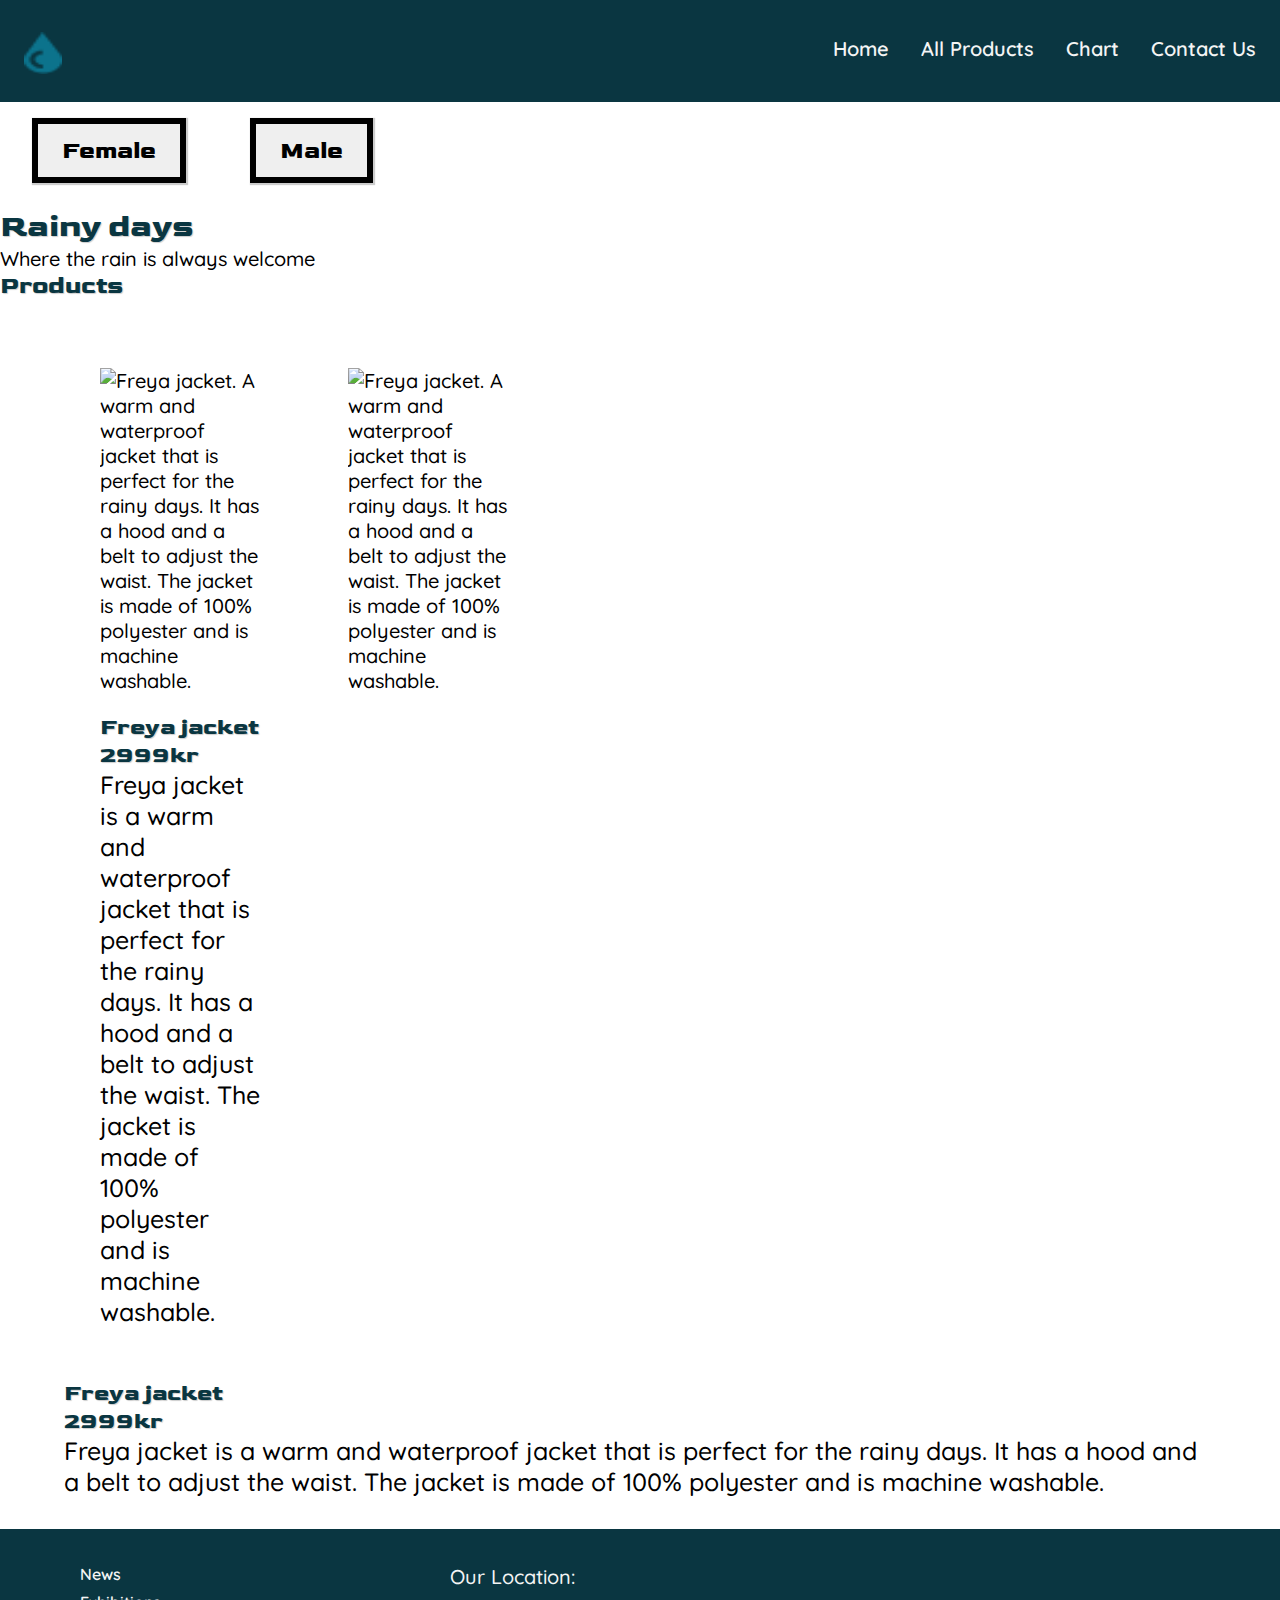
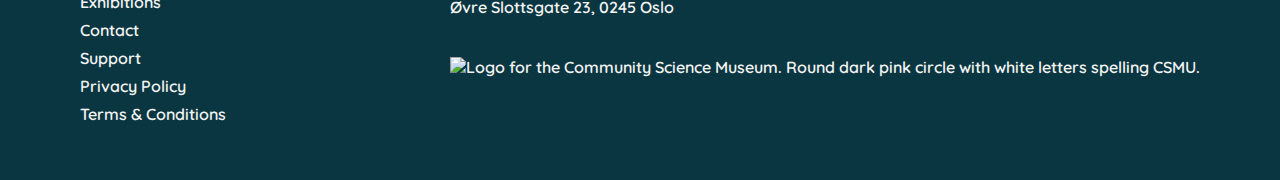
==== index.html @ 96a9ca22 "got the indexpage to work aproxemetly, and startet the chart page." ====
<!DOCTYPE html>
<html lang="en">
<head>
    <meta charset="UTF-8">
    <meta name="viewport" content="width=device-width, initial-scale=1.0">
    <title>Rainy days| Home</title>
    <meta name="description" content="The home page of Square eyes. It showcases their product list, news and store info">
    <meta name="arthur" content="Katarina Randby">
    <link rel="icon" type="image/png" sizes="32x32" href="assets/img/logo-080808-background.png">
    <link rel="stylesheet" href="src/css/index.css">
    <link rel="stylesheet" href="src/css/main.css">
    <link rel="stylesheet" href="src/css/navbar.css">
    <link rel="stylesheet" href="https://fonts.googleapis.com/css2?family=Material+Symbols+Outlined:opsz,wght,FILL,GRAD@24,400,0,0"/>
    <script src="/src/js/script.js"></script>
</head>

    <body>
        <header>

            <nav>
                <div class="nav-logo">
                    <img src="assets/img/Subtract.png" alt="Raindrop logo for rainydays">
                </div>
                <input id="nav-toggle" type="checkbox">
                <label class="nav-button-container" for="nav-toggle"><span class="nav-button"></span></label>
                <ul class="nav-list">
                    <li><a href="index.html">Home</a></li>
                    <li><a href="src/html/exhibitions.html">All Products</a></li>
                    <li><a href="src/html/teaching-labs.html">Chart</a></li>
                    <li><a href="src/html/contact-us.html">Contact Us</a></li>
                </ul>
            </nav>
        </header>
        <main>
            <section>
                <div class="category">
                    <ul class="categorys">
                        <li><button class="button" onclick="click">Female</button></li>
                        <li><button class="button">Male</button></li>
                    </ul>
                </div>
            </section>
            <section>
                <div class="hero">
                    <h1>Rainy days</h1>
                    <p>Where the rain is always welcome</p>
                </div>
            </section>

        <section>
            <h2>Products</h2>
            <div class="products-main-container">
                <div class="products-container">
                    <div class="prodcuts-img-container"> <img src="assets/img/blåjakke.png" alt="Freya jacket. A warm and waterproof jacket that is perfect for the rainy days. It has a hood and a belt to adjust the waist. The jacket is made of 100% polyester and is machine washable.">
                    </div>
                    <div class="product-info">
                    <div><h3 class="name-of-products">Freya jacket</h3></div>
                    <div><h3 class="product-price">2999kr</h3></div>
                    <div><p class="product-description">Freya jacket is a warm and waterproof jacket that is perfect for the rainy days. It has a hood and a belt to adjust the waist. The jacket is made of 100% polyester and is machine washable.</p>
                    </div>
                    </div>
                </div>


                <div class="products-container">
                    <div class="prodcuts-img-container"> <img src="assets/img/blåjakke.png" alt="Freya jacket. A warm and waterproof jacket that is perfect for the rainy days. It has a hood and a belt to adjust the waist. The jacket is made of 100% polyester and is machine washable.">
                    </div>
                </div>
                <div class="product-info">
                    <h3 class="name-of-products">Freya jacket</h3>
                    <h3 class="product-price">2999kr</h3>
                    <p class="product-description">Freya jacket is a warm and waterproof jacket that is perfect for the rainy days. It has a hood and a belt to adjust the waist. The jacket is made of 100% polyester and is machine washable.</p>
                </div>
            </div>
        </section>

        </main>
        <footer>
            <div class="footer-container">
                <div class="left-side-footer">
                    <ul>
                        <li><a href="src/html/exhibitions.html#news-hedding">News</a></li>
                        <li><a href="src/html/exhibitions.html">Exhibitions</a></li>
                        <li><a href="src/html/contact-us.html">Contact</a></li>
                        <li><a href="src/html/contact-us.html">Support</a></li>
                        <li><a href="src/html/privacy-doc.html">Privacy Policy</a></li>
                        <li><a href="src/html/terms-conditions.html">Terms & Conditions</a></li>
                    </ul>
                </div>
                <div class="right-side-footer">
                    <ul>
                        <li><p class="bold-text">Our Location:</p></li>
                        <li> Øvre Slottsgate 23, 0245 Oslo</li>
                        <li><img src="assets/img/logo-080808-background.png" alt="Logo for the Community Science Museum. Round dark pink circle with white letters spelling CSMU."></li>
                    </ul>
                </div>
            </div>
        </footer>
    </body>
</html>
---- src/css/index.css ----
.products-main-container{
    display: flex;
    flex-direction: row;
    flex-wrap: wrap;
    align-items: flex-start;
    gap: 1rem;
    padding: 2rem 5%;
    border-bottom: solid 0.15em var(--main-color);
}

.products-main-container h2 {
    font-size: 3em;
    color: var(--main-color);
}

.products-main-container {
    font-family: Quicksand, sans-serif;
    font-size: 1.25em;
    font-weight: 500;
    display: flex;
    flex-direction: row;
    flex-wrap: wrap;
    align-items: flex-start;
    gap: 1rem;
    padding: 2rem 5%;
}

.products-container {
    display: flex;
    flex-direction: column;
    justify-content: space-between;
    gap:1em;
    padding: 1em;
    margin: 1rem;
    max-width: 10em;
}


.name-of-products h3 {
    font-size: 2.5em;
    color: var(--main-color);
    padding: 1rem 0.5rem;
}
---- src/css/main.css ----
@import url(variables.css);
@import url(navbar.css);
@import url('https://fonts.googleapis.com/css2?family=Goldman:wght@400;700&display=swap');
@import url('https://fonts.googleapis.com/css2?family=Goldman:wght@400;700&family=Quicksand:wght@300..700&display=swap');

*, ::before, ::after {
    box-sizing: border-box;
}

* {
    margin: 0;
    padding: 0;
}

h1, h2, h3, h4 {
    font-family: Goldman, sans-serif;
    color: var(--main-color);
    font-weight: 550;
    text-shadow: rgba(0, 0, 0, 0.2) 1px 1px 1px;
}

p {
    font-family: Quicksand, sans-serif;
    font-size: 1.25em;
    font-weight: 500;
}

ul, nav, nav ul {
    list-style-type: none;
}

ul {
    display: flex;
    flex-direction: column;
    margin-bottom: 1em;
}

.categorys {
    display: flex;
    flex-direction: row;
    margin: 1em 0;
    list-style: none    ;
}

li {
    margin: 0em 2em;
    margin-bottom: 0.5em;
}


a {
    color: var(--font-color-light);
    text-decoration: none;
}

.button {
    font-family: Goldman, sans-serif;
    font-size: 1.5em;
    border: 0.25em solid;
    padding: 0.5em 1em;
    text-decoration: none;
    font-weight: bolder;
    box-shadow: 1px 1px 1px 1px rgba(0, 0, 0, 0.2);
    min-width: 2em;
}

.footer-container {
    font-family: quicksand, sans-serif;
    font-weight: 600;
    display: flex;
    flex-direction: row;
    flex-wrap: wrap;
    justify-content: space-between;
    background-color: var(--main-color);
    color: var(--font-light);
    padding: 2em;
}
.footer-container > * {
    margin: 0 1em;
}

.left-side-footer {
    justify-content: flex-start;
}

.right-side-footer {
    justify-content: flex-end;
}

.right-side-footer img {
    margin-top: 2em;
    width: 64px;
    height: 64px;
}

.nav-list::after {
    z-index: 1;
}

.nav-list > * {
    z-index: 100;
}
---- src/css/navbar.css ----
nav {
    display: flex;
    flex-direction: row;
    justify-content: space-between;
    /* max-width: 100%; */
    background-color: var(--main-color);
    color: var(--font-light);
    padding: 1em 0.5em 0.5em;
    font-family: Quicksand, sans-serif;
    font-size: 1em;
}

nav ul {
    display: flex;
    flex-direction: row;
    flex-wrap: wrap;
    justify-content: flex-end;
    margin-top: 1em;
}

.nav-logo {
    justify-content: flex-start;
}

.nav-logo img {
    width: 38px;
    height: 42px;
    margin: 1em;
}
.nav-list {
    font-family: Quicksand, sans-serif;
    font-size: 1.25em;
    font-weight: 600;
}
.nav-list > li {
    margin: 0 1rem;
    overflow: hidden;
}

.nav-button-container {
    display: none;
    width: 5rem;
    cursor: pointer;
    flex-direction: column;
    justify-content: center;
    align-items: center;
}

#nav-toggle {
    display: none;
}

.nav-button,
.nav-button::before,
.nav-button::after {
    display: block;
    background-color: #fff;
    position: absolute;
    height: 4px;
    width: 30px;
    transition: transform 400ms cubic-bezier(0.23, 1, 0.32, 1);
    border-radius: 2px;
}

.nav-button::before {
    content: "";
    margin-top: 8px;
}

.nav-button::after {
    content: "";
    margin-top: -8px;
}

#nav-toggle:checked + .nav-button-container .nav-button::before {
    margin-top: 0px;
    transform: rotate(405deg);
}

#nav-toggle:checked + .nav-button-container .nav-button {
    background: var(--main-color);
}

#nav-toggle:checked + .nav-button-container .nav-button::after {
    margin-top: 0px;
    transform: rotate(-405deg);
}

.nav-list::after {
    z-index: 1;
}

.nav-list > * {
    z-index: 100;
}

@media (max-width: 768px) {
    .nav-button-container {
        display: flex;
    }

    .nav-list {
    position: absolute;
    top: 0;
    margin-top: 5rem;
    left: 0;
    flex-direction: column;
    justify-content: center;
    align-items: center;
    align-content: space-around;
    }

    .nav-list a {
        margin-left: 2.5%;
    }

    #nav-toggle ~ .nav-list li {
    height: 0;
    margin: 0;
    padding: 0;
    border: 0;
    transition: height 400ms cubic-bezier(0.23, 1, 0.32, 1);
    }

    #nav-toggle:checked ~ .nav-list li {
    height: 3.5em;
    padding: 0.5em;
    justify-content: left;
    transition: height 400ms cubic-bezier(0.23, 1, 0.32, 1);
    }

    .nav-list > li {
    display: flex;
    justify-content: left;
    margin: 0;
    padding: 0.5em 0;
    width: 20rem;
    color: var(--font-color-light);
    background-color: var(--main-color);
    }

    .nav-list > li:not(:last-child) {
    border-bottom: 1px solid #444;
    }
}
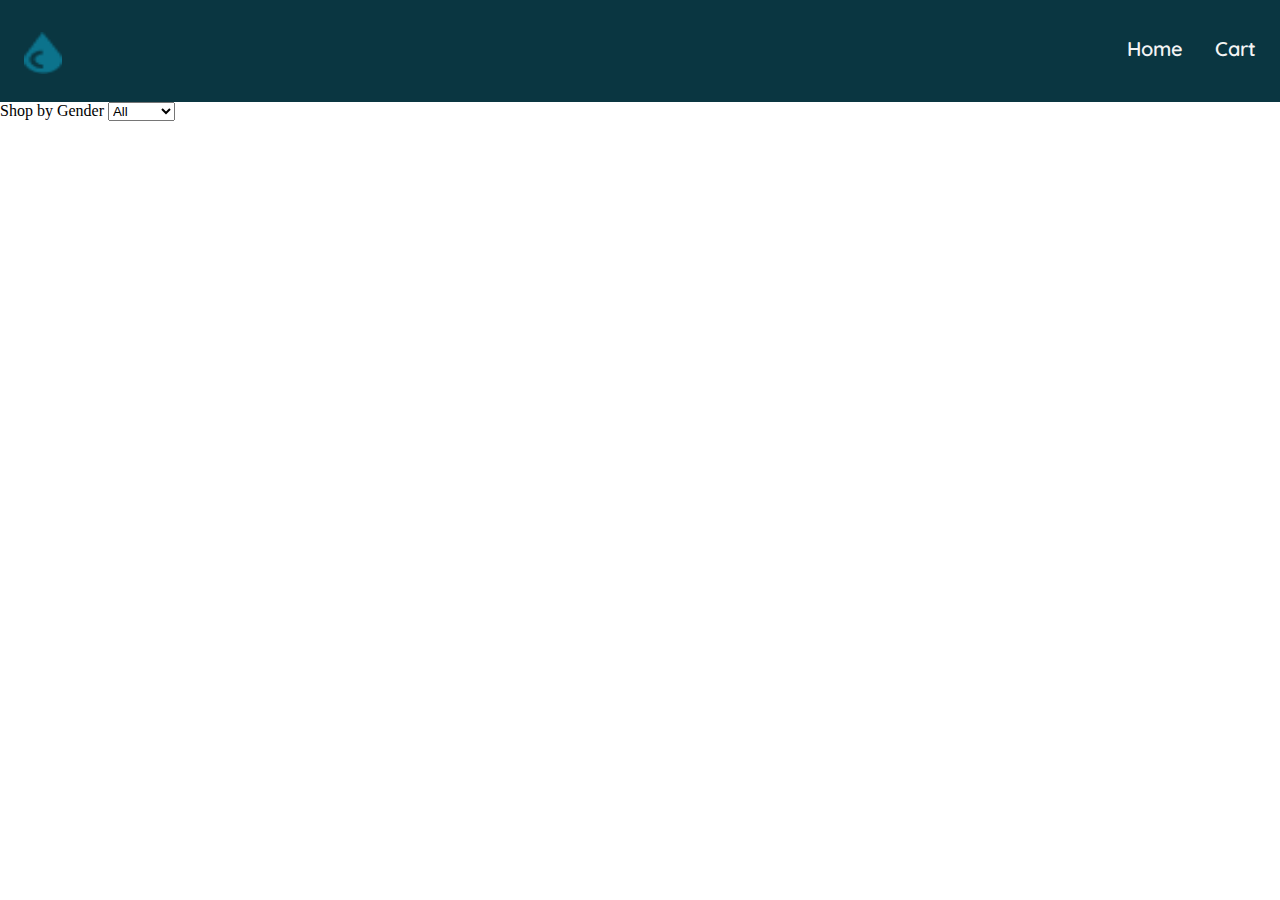
==== commit 4c5f7d18: "try to create new file structure as asked in the assignment" ====
--- a/index.html
+++ b/index.html
@@ -6,96 +6,37 @@
     <title>Rainy days| Home</title>
     <meta name="description" content="The home page of Square eyes. It showcases their product list, news and store info">
     <meta name="arthur" content="Katarina Randby">
-    <link rel="icon" type="image/png" sizes="32x32" href="assets/img/logo-080808-background.png">
-    <link rel="stylesheet" href="src/css/index.css">
-    <link rel="stylesheet" href="src/css/main.css">
-    <link rel="stylesheet" href="src/css/navbar.css">
+    <link rel="stylesheet" href="./src/css/index.css">
+    <link rel="stylesheet" href="./src/css/main.css">
+    <link rel="stylesheet" href="./src/css/navbar.css">
     <link rel="stylesheet" href="https://fonts.googleapis.com/css2?family=Material+Symbols+Outlined:opsz,wght,FILL,GRAD@24,400,0,0"/>
-    <script src="/src/js/script.js"></script>
+    <script src="./src/js/frontpage.js"></script>
 </head>
+<body>
+    <header>
 
-    <body>
-        <header>
-
-            <nav>
-                <div class="nav-logo">
-                    <img src="assets/img/Subtract.png" alt="Raindrop logo for rainydays">
-                </div>
-                <input id="nav-toggle" type="checkbox">
-                <label class="nav-button-container" for="nav-toggle"><span class="nav-button"></span></label>
-                <ul class="nav-list">
-                    <li><a href="index.html">Home</a></li>
-                    <li><a href="src/html/exhibitions.html">All Products</a></li>
-                    <li><a href="src/html/teaching-labs.html">Chart</a></li>
-                    <li><a href="src/html/contact-us.html">Contact Us</a></li>
-                </ul>
-            </nav>
-        </header>
-        <main>
-            <section>
-                <div class="category">
-                    <ul class="categorys">
-                        <li><button class="button" onclick="click">Female</button></li>
-                        <li><button class="button">Male</button></li>
-                    </ul>
-                </div>
-            </section>
-            <section>
-                <div class="hero">
-                    <h1>Rainy days</h1>
-                    <p>Where the rain is always welcome</p>
-                </div>
-            </section>
-
+        <nav>
+            <div class="nav-logo">
+                <img src="./assets/img/Subtract.png" alt="Raindrop logo for rainydays">
+            </div>
+            <input id="nav-toggle" type="checkbox">
+            <label class="nav-button-container" for="nav-toggle"><span class="nav-button"></span></label>
+            <ul class="nav-list">
+                <li><a href="./index.html">Home</a></li>
+                <li><a href="./checkout/index.html">Cart</a></li>
+            </ul>
+        </nav>
+    </header>
+    <main>
         <section>
-            <h2>Products</h2>
-            <div class="products-main-container">
-                <div class="products-container">
-                    <div class="prodcuts-img-container"> <img src="assets/img/blåjakke.png" alt="Freya jacket. A warm and waterproof jacket that is perfect for the rainy days. It has a hood and a belt to adjust the waist. The jacket is made of 100% polyester and is machine washable.">
-                    </div>
-                    <div class="product-info">
-                    <div><h3 class="name-of-products">Freya jacket</h3></div>
-                    <div><h3 class="product-price">2999kr</h3></div>
-                    <div><p class="product-description">Freya jacket is a warm and waterproof jacket that is perfect for the rainy days. It has a hood and a belt to adjust the waist. The jacket is made of 100% polyester and is machine washable.</p>
-                    </div>
-                    </div>
-                </div>
-
-
-                <div class="products-container">
-                    <div class="prodcuts-img-container"> <img src="assets/img/blåjakke.png" alt="Freya jacket. A warm and waterproof jacket that is perfect for the rainy days. It has a hood and a belt to adjust the waist. The jacket is made of 100% polyester and is machine washable.">
-                    </div>
-                </div>
-                <div class="product-info">
-                    <h3 class="name-of-products">Freya jacket</h3>
-                    <h3 class="product-price">2999kr</h3>
-                    <p class="product-description">Freya jacket is a warm and waterproof jacket that is perfect for the rainy days. It has a hood and a belt to adjust the waist. The jacket is made of 100% polyester and is machine washable.</p>
-                </div>
+            <div id="select-gender">
             </div>
         </section>
 
-        </main>
-        <footer>
-            <div class="footer-container">
-                <div class="left-side-footer">
-                    <ul>
-                        <li><a href="src/html/exhibitions.html#news-hedding">News</a></li>
-                        <li><a href="src/html/exhibitions.html">Exhibitions</a></li>
-                        <li><a href="src/html/contact-us.html">Contact</a></li>
-                        <li><a href="src/html/contact-us.html">Support</a></li>
-                        <li><a href="src/html/privacy-doc.html">Privacy Policy</a></li>
-                        <li><a href="src/html/terms-conditions.html">Terms & Conditions</a></li>
-                    </ul>
-                </div>
-                <div class="right-side-footer">
-                    <ul>
-                        <li><p class="bold-text">Our Location:</p></li>
-                        <li> Øvre Slottsgate 23, 0245 Oslo</li>
-                        <li><img src="assets/img/logo-080808-background.png" alt="Logo for the Community Science Museum. Round dark pink circle with white letters spelling CSMU."></li>
-                    </ul>
-                </div>
+        <section class="product-display">
+            <div id="products-container">
             </div>
-        </footer>
-    </body>
+        </section>
+    </main>
+</body>
 </html>
-
